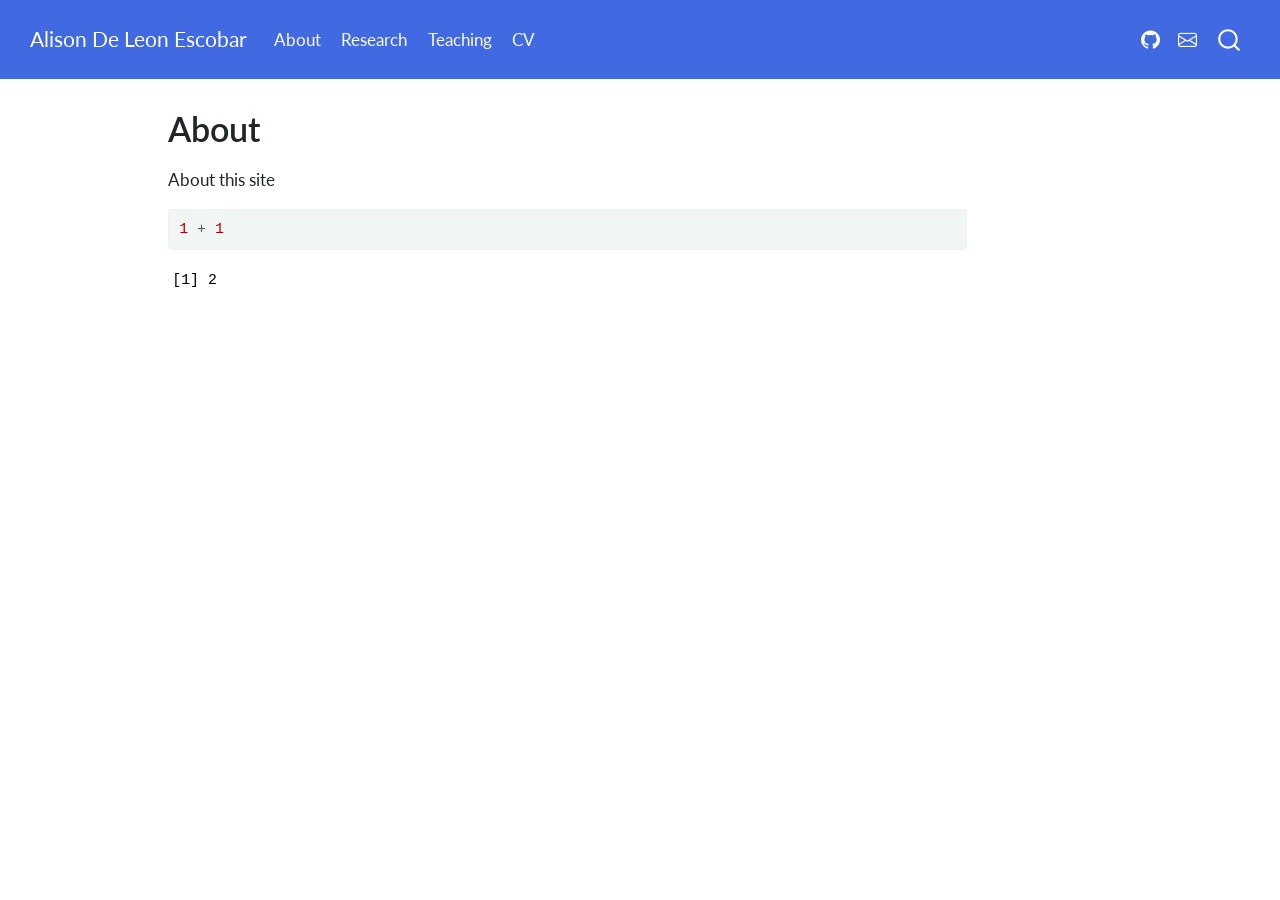
==== docs/about.html @ 729bb200 "Initial commit" ====
<!DOCTYPE html>
<html xmlns="http://www.w3.org/1999/xhtml" lang="en" xml:lang="en"><head>

<meta charset="utf-8">
<meta name="generator" content="quarto-1.9.37">

<meta name="viewport" content="width=device-width, initial-scale=1.0, user-scalable=yes">


<title>About – Alison De Leon Escobar</title>
<style>
/* Default styles provided by pandoc.
** See https://pandoc.org/MANUAL.html#variables-for-html for config info.
*/
code{white-space: pre-wrap;}
span.smallcaps{font-variant: small-caps;}
div.columns{display: flex; gap: min(4vw, 1.5em);}
div.column{flex: auto; overflow-x: auto;}
div.hanging-indent{margin-left: 1.5em; text-indent: -1.5em;}
ul.task-list{list-style: none;}
ul.task-list li input[type="checkbox"] {
  width: 0.8em;
  margin: 0 0.8em 0.2em -1em; /* quarto-specific, see https://github.com/quarto-dev/quarto-cli/issues/4556 */ 
  vertical-align: middle;
}
/* CSS for syntax highlighting */
html { -webkit-text-size-adjust: 100%; }
pre > code.sourceCode { white-space: pre; position: relative; }
pre > code.sourceCode > span { display: inline-block; line-height: 1.25; }
pre > code.sourceCode > span:empty { height: 1.2em; }
.sourceCode { overflow: visible; }
code.sourceCode > span { color: inherit; text-decoration: inherit; }
div.sourceCode { margin: 1em 0; }
pre.sourceCode { margin: 0; }
@media screen {
div.sourceCode { overflow: auto; }
}
@media print {
pre > code.sourceCode { white-space: pre-wrap; }
pre > code.sourceCode > span { text-indent: -5em; padding-left: 5em; }
}
pre.numberSource code
  { counter-reset: source-line 0; }
pre.numberSource code > span
  { position: relative; left: -4em; counter-increment: source-line; }
pre.numberSource code > span > a:first-child::before
  { content: counter(source-line);
    position: relative; left: -1em; text-align: right; vertical-align: baseline;
    border: none; display: inline-block;
    -webkit-touch-callout: none; -webkit-user-select: none;
    -khtml-user-select: none; -moz-user-select: none;
    -ms-user-select: none; user-select: none;
    padding: 0 4px; width: 4em;
  }
pre.numberSource { margin-left: 3em;  padding-left: 4px; }
div.sourceCode
  {   }
@media screen {
pre > code.sourceCode > span > a:first-child::before { text-decoration: underline; }
}
</style>


<script src="site_libs/quarto-nav/quarto-nav.js"></script>
<script src="site_libs/quarto-nav/headroom.min.js"></script>
<script src="site_libs/clipboard/clipboard.min.js"></script>
<script src="site_libs/quarto-search/autocomplete.umd.js"></script>
<script src="site_libs/quarto-search/fuse.min.js"></script>
<script src="site_libs/quarto-search/quarto-search.js"></script>
<meta name="quarto:offset" content="./">
<script src="site_libs/quarto-html/quarto.js" type="module"></script>
<script src="site_libs/quarto-html/tabsets/tabsets.js" type="module"></script>
<script src="site_libs/quarto-html/popper.min.js"></script>
<script src="site_libs/quarto-html/tippy.umd.min.js"></script>
<script src="site_libs/quarto-html/anchor.min.js"></script>
<link href="site_libs/quarto-html/tippy.css" rel="stylesheet">
<link href="site_libs/quarto-html/quarto-syntax-highlighting-7f8f88aac4f3542376d5c11b86a4c14d.css" rel="stylesheet" id="quarto-text-highlighting-styles">
<script src="site_libs/bootstrap/bootstrap.min.js"></script>
<link href="site_libs/bootstrap/bootstrap-icons.css" rel="stylesheet">
<link href="site_libs/bootstrap/bootstrap-418b5c18e1164fed7e8ae5780cc94d26.min.css" rel="stylesheet" append-hash="true" id="quarto-bootstrap" data-mode="light">
<script id="quarto-search-options" type="application/json">{
  "location": "navbar",
  "copy-button": false,
  "collapse-after": 3,
  "panel-placement": "end",
  "type": "overlay",
  "limit": 50,
  "keyboard-shortcut": [
    "f",
    "/",
    "s"
  ],
  "show-item-context": false,
  "language": {
    "search-no-results-text": "No results",
    "search-matching-documents-text": "matching documents",
    "search-copy-link-title": "Copy link to search",
    "search-hide-matches-text": "Hide additional matches",
    "search-more-match-text": "more match in this document",
    "search-more-matches-text": "more matches in this document",
    "search-clear-button-title": "Clear",
    "search-text-placeholder": "",
    "search-detached-cancel-button-title": "Cancel",
    "search-submit-button-title": "Submit",
    "search-label": "Search"
  }
}</script>


</head>

<body class="nav-fixed quarto-light">

<div id="quarto-search-results"></div>
  <header id="quarto-header" class="headroom fixed-top">
    <nav class="navbar navbar-expand-lg " data-bs-theme="dark">
      <div class="navbar-container container-fluid">
      <div class="navbar-brand-container mx-auto">
    <a class="navbar-brand" href="./index.html">
    <span class="navbar-title">Alison De Leon Escobar</span>
    </a>
  </div>
            <div id="quarto-search" class="" title="Search"></div>
          <button class="navbar-toggler" type="button" data-bs-toggle="collapse" data-bs-target="#navbarCollapse" aria-controls="navbarCollapse" role="menu" aria-expanded="false" aria-label="Toggle navigation" onclick="if (window.quartoToggleHeadroom) { window.quartoToggleHeadroom(); }">
  <span class="navbar-toggler-icon"></span>
</button>
          <div class="collapse navbar-collapse" id="navbarCollapse">
            <ul class="navbar-nav navbar-nav-scroll me-auto">
  <li class="nav-item">
    <a class="nav-link" href="./index.html"> 
<span class="menu-text">About</span></a>
  </li>  
  <li class="nav-item">
    <a class="nav-link" href="./research.html"> 
<span class="menu-text">Research</span></a>
  </li>  
  <li class="nav-item">
    <a class="nav-link" href="./teaching.qmd"> 
<span class="menu-text">Teaching</span></a>
  </li>  
  <li class="nav-item">
    <a class="nav-link" href="./cv.qmd"> 
<span class="menu-text">CV</span></a>
  </li>  
</ul>
            <ul class="navbar-nav navbar-nav-scroll ms-auto">
  <li class="nav-item compact">
    <a class="nav-link" href="https://github.com/alisondeleon"> <i class="bi bi-github" role="img">
</i> 
<span class="menu-text"></span></a>
  </li>  
  <li class="nav-item compact">
    <a class="nav-link" href="mailto:adeleonescobar@fordham.edu"> <i class="bi bi-envelope" role="img">
</i> 
<span class="menu-text"></span></a>
  </li>  
</ul>
          </div> <!-- /navcollapse -->
            <div class="quarto-navbar-tools">
</div>
      </div> <!-- /container-fluid -->
    </nav>
</header>
<!-- content -->
<div id="quarto-content" class="quarto-container page-columns page-rows-contents page-layout-article page-navbar">
<!-- sidebar -->
<!-- margin-sidebar -->
    <div id="quarto-margin-sidebar" class="sidebar margin-sidebar zindex-bottom">
        
    </div>
<!-- main -->
<main class="content" id="quarto-document-content">

<header id="title-block-header" class="quarto-title-block default">
<div class="quarto-title">
<h1 class="title">About</h1>
</div>



<div class="quarto-title-meta">

    
  
    
  </div>
  


</header>


<p>About this site</p>
<div class="cell">
<div class="code-copy-outer-scaffold"><div class="sourceCode cell-code" id="cb1"><pre class="sourceCode r code-with-copy"><code class="sourceCode r"><span id="cb1-1"><a href="#cb1-1" aria-hidden="true" tabindex="-1"></a><span class="dv">1</span> <span class="sc">+</span> <span class="dv">1</span></span></code></pre></div><button title="Copy to Clipboard" class="code-copy-button"><i class="bi"></i></button></div>
<div class="cell-output cell-output-stdout">
<pre><code>[1] 2</code></pre>
</div>
</div>



</main> <!-- /main -->
<script id="quarto-html-after-body" type="application/javascript">
  window.document.addEventListener("DOMContentLoaded", function (event) {
    const icon = "";
    const anchorJS = new window.AnchorJS();
    anchorJS.options = {
      placement: 'right',
      icon: icon
    };
    anchorJS.add('.anchored');
    const isCodeAnnotation = (el) => {
      for (const clz of el.classList) {
        if (clz.startsWith('code-annotation-')) {                     
          return true;
        }
      }
      return false;
    }
    const onCopySuccess = function(e) {
      // button target
      const button = e.trigger;
      // don't keep focus
      button.blur();
      // flash "checked"
      button.classList.add('code-copy-button-checked');
      var currentTitle = button.getAttribute("title");
      button.setAttribute("title", "Copied!");
      let tooltip;
      if (window.bootstrap) {
        button.setAttribute("data-bs-toggle", "tooltip");
        button.setAttribute("data-bs-placement", "left");
        button.setAttribute("data-bs-title", "Copied!");
        tooltip = new bootstrap.Tooltip(button, 
          { trigger: "manual", 
            customClass: "code-copy-button-tooltip",
            offset: [0, -8]});
        tooltip.show();    
      }
      setTimeout(function() {
        if (tooltip) {
          tooltip.hide();
          button.removeAttribute("data-bs-title");
          button.removeAttribute("data-bs-toggle");
          button.removeAttribute("data-bs-placement");
        }
        button.setAttribute("title", currentTitle);
        button.classList.remove('code-copy-button-checked');
      }, 1000);
      // clear code selection
      e.clearSelection();
    }
    const getTextToCopy = function(trigger) {
      const outerScaffold = trigger.parentElement.cloneNode(true);
      const codeEl = outerScaffold.querySelector('code');
      for (const childEl of codeEl.children) {
        if (isCodeAnnotation(childEl)) {
          childEl.remove();
        }
      }
      return codeEl.innerText;
    }
    const clipboard = new window.ClipboardJS('.code-copy-button:not([data-in-quarto-modal])', {
      text: getTextToCopy
    });
    clipboard.on('success', onCopySuccess);
    if (window.document.getElementById('quarto-embedded-source-code-modal')) {
      const clipboardModal = new window.ClipboardJS('.code-copy-button[data-in-quarto-modal]', {
        text: getTextToCopy,
        container: window.document.getElementById('quarto-embedded-source-code-modal')
      });
      clipboardModal.on('success', onCopySuccess);
    }
      var localhostRegex = new RegExp(/^(?:http|https):\/\/localhost\:?[0-9]*\//);
      var mailtoRegex = new RegExp(/^mailto:/);
        var filterRegex = new RegExp('/' + window.location.host + '/');
      var isInternal = (href) => {
          return filterRegex.test(href) || localhostRegex.test(href) || mailtoRegex.test(href);
      }
      // Inspect non-navigation links and adorn them if external
     var links = window.document.querySelectorAll('a[href]:not(.nav-link):not(.navbar-brand):not(.toc-action):not(.sidebar-link):not(.sidebar-item-toggle):not(.pagination-link):not(.no-external):not([aria-hidden]):not(.dropdown-item):not(.quarto-navigation-tool):not(.about-link)');
      for (var i=0; i<links.length; i++) {
        const link = links[i];
        if (!isInternal(link.href)) {
          // undo the damage that might have been done by quarto-nav.js in the case of
          // links that we want to consider external
          if (link.dataset.originalHref !== undefined) {
            link.href = link.dataset.originalHref;
          }
        }
      }
    function tippyHover(el, contentFn, onTriggerFn, onUntriggerFn) {
      const config = {
        allowHTML: true,
        maxWidth: 500,
        delay: 100,
        arrow: false,
        appendTo: function(el) {
            return el.parentElement;
        },
        interactive: true,
        interactiveBorder: 10,
        theme: 'quarto',
        placement: 'bottom-start',
      };
      if (contentFn) {
        config.content = contentFn;
      }
      if (onTriggerFn) {
        config.onTrigger = onTriggerFn;
      }
      if (onUntriggerFn) {
        config.onUntrigger = onUntriggerFn;
      }
      window.tippy(el, config); 
    }
    const noterefs = window.document.querySelectorAll('a[role="doc-noteref"]');
    for (var i=0; i<noterefs.length; i++) {
      const ref = noterefs[i];
      tippyHover(ref, function() {
        // use id or data attribute instead here
        let href = ref.getAttribute('data-footnote-href') || ref.getAttribute('href');
        try { href = new URL(href).hash; } catch {}
        const id = href.replace(/^#\/?/, "");
        const note = window.document.getElementById(id);
        if (note) {
          return note.innerHTML;
        } else {
          return "";
        }
      });
    }
    const xrefs = window.document.querySelectorAll('a.quarto-xref');
    const processXRef = (id, note) => {
      // Strip column container classes
      const stripColumnClz = (el) => {
        el.classList.remove("page-full", "page-columns");
        if (el.children) {
          for (const child of el.children) {
            stripColumnClz(child);
          }
        }
      }
      stripColumnClz(note)
      if (id === null || id.startsWith('sec-')) {
        // Special case sections, only their first couple elements
        const container = document.createElement("div");
        if (note.children && note.children.length > 2) {
          container.appendChild(note.children[0].cloneNode(true));
          for (let i = 1; i < note.children.length; i++) {
            const child = note.children[i];
            if (child.tagName === "P" && child.innerText === "") {
              continue;
            } else {
              container.appendChild(child.cloneNode(true));
              break;
            }
          }
          if (window.Quarto?.typesetMath) {
            window.Quarto.typesetMath(container);
          }
          return container.innerHTML
        } else {
          if (window.Quarto?.typesetMath) {
            window.Quarto.typesetMath(note);
          }
          return note.innerHTML;
        }
      } else {
        // Remove any anchor links if they are present
        const anchorLink = note.querySelector('a.anchorjs-link');
        if (anchorLink) {
          anchorLink.remove();
        }
        if (window.Quarto?.typesetMath) {
          window.Quarto.typesetMath(note);
        }
        if (note.classList.contains("callout")) {
          return note.outerHTML;
        } else {
          return note.innerHTML;
        }
      }
    }
    for (var i=0; i<xrefs.length; i++) {
      const xref = xrefs[i];
      tippyHover(xref, undefined, function(instance) {
        instance.disable();
        let url = xref.getAttribute('href');
        let hash = undefined; 
        if (url.startsWith('#')) {
          hash = url;
        } else {
          try { hash = new URL(url).hash; } catch {}
        }
        if (hash) {
          const id = hash.replace(/^#\/?/, "");
          const note = window.document.getElementById(id);
          if (note !== null) {
            try {
              const html = processXRef(id, note.cloneNode(true));
              instance.setContent(html);
            } finally {
              instance.enable();
              instance.show();
            }
          } else {
            // See if we can fetch this
            fetch(url.split('#')[0])
            .then(res => res.text())
            .then(html => {
              const parser = new DOMParser();
              const htmlDoc = parser.parseFromString(html, "text/html");
              const note = htmlDoc.getElementById(id);
              if (note !== null) {
                const html = processXRef(id, note);
                instance.setContent(html);
              } 
            }).finally(() => {
              instance.enable();
              instance.show();
            });
          }
        } else {
          // See if we can fetch a full url (with no hash to target)
          // This is a special case and we should probably do some content thinning / targeting
          fetch(url)
          .then(res => res.text())
          .then(html => {
            const parser = new DOMParser();
            const htmlDoc = parser.parseFromString(html, "text/html");
            const note = htmlDoc.querySelector('main.content');
            if (note !== null) {
              // This should only happen for chapter cross references
              // (since there is no id in the URL)
              // remove the first header
              if (note.children.length > 0 && note.children[0].tagName === "HEADER") {
                note.children[0].remove();
              }
              const html = processXRef(null, note);
              instance.setContent(html);
            } 
          }).finally(() => {
            instance.enable();
            instance.show();
          });
        }
      }, function(instance) {
      });
    }
        let selectedAnnoteEl;
        const selectorForAnnotation = ( cell, annotation) => {
          let cellAttr = 'data-code-cell="' + cell + '"';
          let lineAttr = 'data-code-annotation="' +  annotation + '"';
          const selector = 'span[' + cellAttr + '][' + lineAttr + ']';
          return selector;
        }
        const selectCodeLines = (annoteEl) => {
          const doc = window.document;
          const targetCell = annoteEl.getAttribute("data-target-cell");
          const targetAnnotation = annoteEl.getAttribute("data-target-annotation");
          const annoteSpan = window.document.querySelector(selectorForAnnotation(targetCell, targetAnnotation));
          const lines = annoteSpan.getAttribute("data-code-lines").split(",");
          const lineIds = lines.map((line) => {
            return targetCell + "-" + line;
          })
          let top = null;
          let height = null;
          let parent = null;
          if (lineIds.length > 0) {
              //compute the position of the single el (top and bottom and make a div)
              const el = window.document.getElementById(lineIds[0]);
              top = el.offsetTop;
              height = el.offsetHeight;
              parent = el.parentElement.parentElement;
            if (lineIds.length > 1) {
              const lastEl = window.document.getElementById(lineIds[lineIds.length - 1]);
              const bottom = lastEl.offsetTop + lastEl.offsetHeight;
              height = bottom - top;
            }
            if (top !== null && height !== null && parent !== null) {
              // cook up a div (if necessary) and position it 
              let div = window.document.getElementById("code-annotation-line-highlight");
              if (div === null) {
                div = window.document.createElement("div");
                div.setAttribute("id", "code-annotation-line-highlight");
                div.style.position = 'absolute';
                parent.appendChild(div);
              }
              div.style.top = top - 2 + "px";
              div.style.height = height + 4 + "px";
              div.style.left = 0;
              let gutterDiv = window.document.getElementById("code-annotation-line-highlight-gutter");
              if (gutterDiv === null) {
                gutterDiv = window.document.createElement("div");
                gutterDiv.setAttribute("id", "code-annotation-line-highlight-gutter");
                gutterDiv.style.position = 'absolute';
                const codeCell = window.document.getElementById(targetCell);
                const gutter = codeCell.querySelector('.code-annotation-gutter');
                gutter.appendChild(gutterDiv);
              }
              gutterDiv.style.top = top - 2 + "px";
              gutterDiv.style.height = height + 4 + "px";
            }
            selectedAnnoteEl = annoteEl;
          }
        };
        const unselectCodeLines = () => {
          const elementsIds = ["code-annotation-line-highlight", "code-annotation-line-highlight-gutter"];
          elementsIds.forEach((elId) => {
            const div = window.document.getElementById(elId);
            if (div) {
              div.remove();
            }
          });
          selectedAnnoteEl = undefined;
        };
          // Handle positioning of the toggle
      window.addEventListener(
        "resize",
        throttle(() => {
          elRect = undefined;
          if (selectedAnnoteEl) {
            selectCodeLines(selectedAnnoteEl);
          }
        }, 10)
      );
      function throttle(fn, ms) {
      let throttle = false;
      let timer;
        return (...args) => {
          if(!throttle) { // first call gets through
              fn.apply(this, args);
              throttle = true;
          } else { // all the others get throttled
              if(timer) clearTimeout(timer); // cancel #2
              timer = setTimeout(() => {
                fn.apply(this, args);
                timer = throttle = false;
              }, ms);
          }
        };
      }
        // Attach click handler to the DT
        const annoteDls = window.document.querySelectorAll('dt[data-target-cell]');
        for (const annoteDlNode of annoteDls) {
          annoteDlNode.addEventListener('click', (event) => {
            const clickedEl = event.target;
            if (clickedEl !== selectedAnnoteEl) {
              unselectCodeLines();
              const activeEl = window.document.querySelector('dt[data-target-cell].code-annotation-active');
              if (activeEl) {
                activeEl.classList.remove('code-annotation-active');
              }
              selectCodeLines(clickedEl);
              clickedEl.classList.add('code-annotation-active');
            } else {
              // Unselect the line
              unselectCodeLines();
              clickedEl.classList.remove('code-annotation-active');
            }
          });
        }
    const findCites = (el) => {
      const parentEl = el.parentElement;
      if (parentEl) {
        const cites = parentEl.dataset.cites;
        if (cites) {
          return {
            el,
            cites: cites.split(' ')
          };
        } else {
          return findCites(el.parentElement)
        }
      } else {
        return undefined;
      }
    };
    var bibliorefs = window.document.querySelectorAll('a[role="doc-biblioref"]');
    for (var i=0; i<bibliorefs.length; i++) {
      const ref = bibliorefs[i];
      const citeInfo = findCites(ref);
      if (citeInfo) {
        tippyHover(citeInfo.el, function() {
          var popup = window.document.createElement('div');
          citeInfo.cites.forEach(function(cite) {
            var citeDiv = window.document.createElement('div');
            citeDiv.classList.add('hanging-indent');
            citeDiv.classList.add('csl-entry');
            var biblioDiv = window.document.getElementById('ref-' + cite);
            if (biblioDiv) {
              citeDiv.innerHTML = biblioDiv.innerHTML;
            }
            popup.appendChild(citeDiv);
          });
          return popup.innerHTML;
        });
      }
    }
  });
  </script>
</div> <!-- /content -->




</body></html>
---- docs/site_libs/quarto-html/tippy.css ----
.tippy-box[data-animation=fade][data-state=hidden]{opacity:0}[data-tippy-root]{max-width:calc(100vw - 10px)}.tippy-box{position:relative;background-color:#333;color:#fff;border-radius:4px;font-size:14px;line-height:1.4;white-space:normal;outline:0;transition-property:transform,visibility,opacity}.tippy-box[data-placement^=top]>.tippy-arrow{bottom:0}.tippy-box[data-placement^=top]>.tippy-arrow:before{bottom:-7px;left:0;border-width:8px 8px 0;border-top-color:initial;transform-origin:center top}.tippy-box[data-placement^=bottom]>.tippy-arrow{top:0}.tippy-box[data-placement^=bottom]>.tippy-arrow:before{top:-7px;left:0;border-width:0 8px 8px;border-bottom-color:initial;transform-origin:center bottom}.tippy-box[data-placement^=left]>.tippy-arrow{right:0}.tippy-box[data-placement^=left]>.tippy-arrow:before{border-width:8px 0 8px 8px;border-left-color:initial;right:-7px;transform-origin:center left}.tippy-box[data-placement^=right]>.tippy-arrow{left:0}.tippy-box[data-placement^=right]>.tippy-arrow:before{left:-7px;border-width:8px 8px 8px 0;border-right-color:initial;transform-origin:center right}.tippy-box[data-inertia][data-state=visible]{transition-timing-function:cubic-bezier(.54,1.5,.38,1.11)}.tippy-arrow{width:16px;height:16px;color:#333}.tippy-arrow:before{content:"";position:absolute;border-color:transparent;border-style:solid}.tippy-content{position:relative;padding:5px 9px;z-index:1}
---- docs/site_libs/quarto-html/quarto-syntax-highlighting-7f8f88aac4f3542376d5c11b86a4c14d.css ----
/* quarto syntax highlight colors */
:root {
  --quarto-hl-ot-color: #003B4F;
  --quarto-hl-at-color: #657422;
  --quarto-hl-ss-color: #20794D;
  --quarto-hl-an-color: #5E5E5E;
  --quarto-hl-fu-color: #4758AB;
  --quarto-hl-st-color: #20794D;
  --quarto-hl-cf-color: #003B4F;
  --quarto-hl-op-color: #5E5E5E;
  --quarto-hl-er-color: #AD0000;
  --quarto-hl-bn-color: #AD0000;
  --quarto-hl-al-color: #AD0000;
  --quarto-hl-va-color: #111111;
  --quarto-hl-bu-color: inherit;
  --quarto-hl-ex-color: inherit;
  --quarto-hl-pp-color: #AD0000;
  --quarto-hl-in-color: #5E5E5E;
  --quarto-hl-vs-color: #20794D;
  --quarto-hl-wa-color: #5E5E5E;
  --quarto-hl-do-color: #5E5E5E;
  --quarto-hl-im-color: #00769E;
  --quarto-hl-ch-color: #20794D;
  --quarto-hl-dt-color: #AD0000;
  --quarto-hl-fl-color: #AD0000;
  --quarto-hl-co-color: #5E5E5E;
  --quarto-hl-cv-color: #5E5E5E;
  --quarto-hl-cn-color: #8f5902;
  --quarto-hl-sc-color: #5E5E5E;
  --quarto-hl-dv-color: #AD0000;
  --quarto-hl-kw-color: #003B4F;
}

/* other quarto variables */
:root {
  --quarto-font-monospace: SFMono-Regular, Menlo, Monaco, Consolas, "Liberation Mono", "Courier New", monospace;
}

/* syntax highlight based on Pandoc's rules */
pre > code.sourceCode > span {
  color: #003B4F;
}

code.sourceCode > span {
  color: #003B4F;
}

div.sourceCode,
div.sourceCode pre.sourceCode {
  color: #003B4F;
}

/* Normal */
code span {
  color: #003B4F;
}

/* Alert */
code span.al {
  color: #AD0000;
  font-style: inherit;
}

/* Annotation */
code span.an {
  color: #5E5E5E;
  font-style: inherit;
}

/* Attribute */
code span.at {
  color: #657422;
  font-style: inherit;
}

/* BaseN */
code span.bn {
  color: #AD0000;
  font-style: inherit;
}

/* BuiltIn */
code span.bu {
  font-style: inherit;
}

/* ControlFlow */
code span.cf {
  color: #003B4F;
  font-weight: bold;
  font-style: inherit;
}

/* Char */
code span.ch {
  color: #20794D;
  font-style: inherit;
}

/* Constant */
code span.cn {
  color: #8f5902;
  font-style: inherit;
}

/* Comment */
code span.co {
  color: #5E5E5E;
  font-style: inherit;
}

/* CommentVar */
code span.cv {
  color: #5E5E5E;
  font-style: italic;
}

/* Documentation */
code span.do {
  color: #5E5E5E;
  font-style: italic;
}

/* DataType */
code span.dt {
  color: #AD0000;
  font-style: inherit;
}

/* DecVal */
code span.dv {
  color: #AD0000;
  font-style: inherit;
}

/* Error */
code span.er {
  color: #AD0000;
  font-style: inherit;
}

/* Extension */
code span.ex {
  font-style: inherit;
}

/* Float */
code span.fl {
  color: #AD0000;
  font-style: inherit;
}

/* Function */
code span.fu {
  color: #4758AB;
  font-style: inherit;
}

/* Import */
code span.im {
  color: #00769E;
  font-style: inherit;
}

/* Information */
code span.in {
  color: #5E5E5E;
  font-style: inherit;
}

/* Keyword */
code span.kw {
  color: #003B4F;
  font-weight: bold;
  font-style: inherit;
}

/* Operator */
code span.op {
  color: #5E5E5E;
  font-style: inherit;
}

/* Other */
code span.ot {
  color: #003B4F;
  font-style: inherit;
}

/* Preprocessor */
code span.pp {
  color: #AD0000;
  font-style: inherit;
}

/* SpecialChar */
code span.sc {
  color: #5E5E5E;
  font-style: inherit;
}

/* SpecialString */
code span.ss {
  color: #20794D;
  font-style: inherit;
}

/* String */
code span.st {
  color: #20794D;
  font-style: inherit;
}

/* Variable */
code span.va {
  color: #111111;
  font-style: inherit;
}

/* VerbatimString */
code span.vs {
  color: #20794D;
  font-style: inherit;
}

/* Warning */
code span.wa {
  color: #5E5E5E;
  font-style: italic;
}

.prevent-inlining {
  content: "</";
}

/*# sourceMappingURL=789ad8cd35626ba772517505b42a116e.css.map */
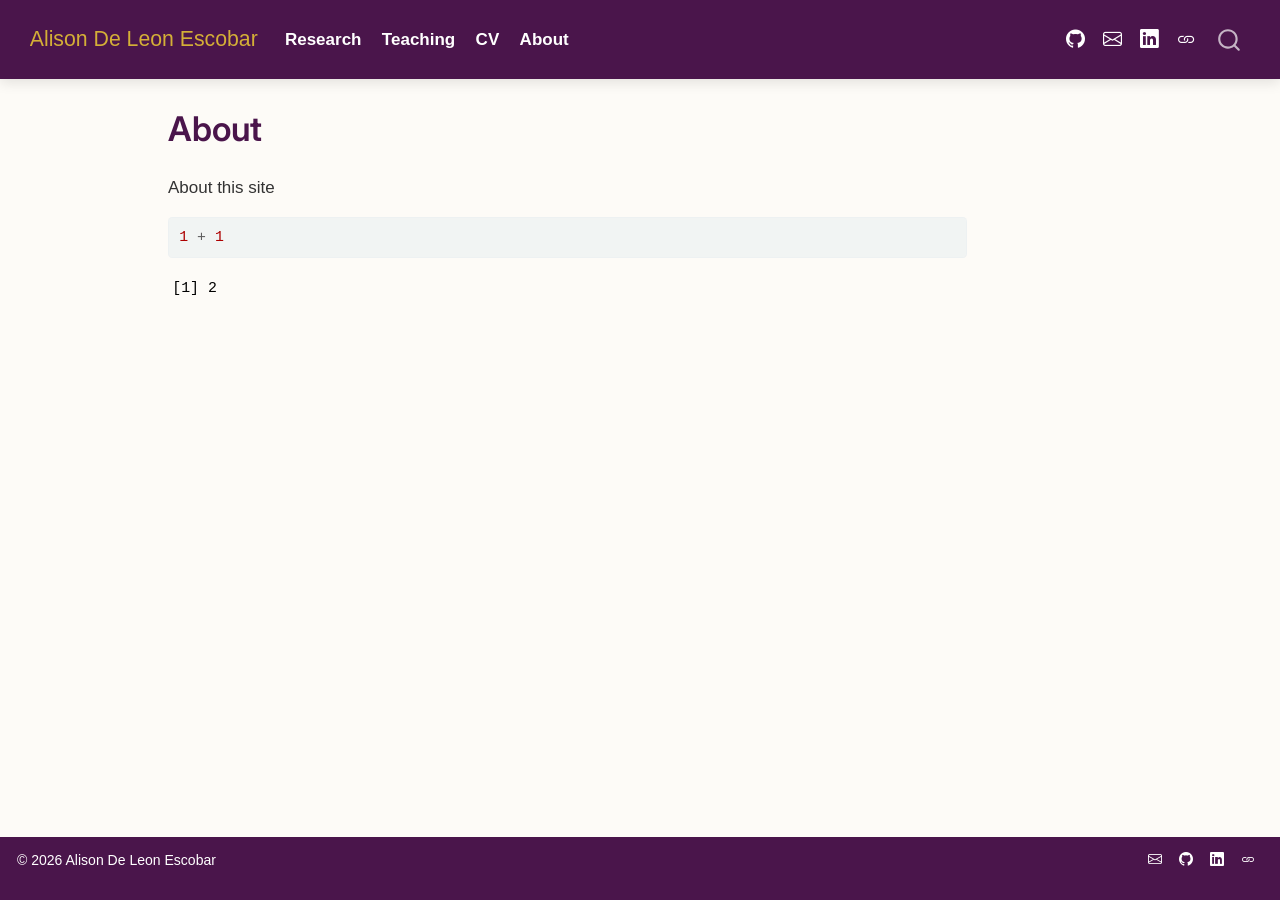
==== commit c23188f3: "updated remaining footers" ====
--- a/docs/about.html
+++ b/docs/about.html
@@ -77,7 +77,7 @@
 <link href="site_libs/quarto-html/quarto-syntax-highlighting-7f8f88aac4f3542376d5c11b86a4c14d.css" rel="stylesheet" id="quarto-text-highlighting-styles">
 <script src="site_libs/bootstrap/bootstrap.min.js"></script>
 <link href="site_libs/bootstrap/bootstrap-icons.css" rel="stylesheet">
-<link href="site_libs/bootstrap/bootstrap-418b5c18e1164fed7e8ae5780cc94d26.min.css" rel="stylesheet" append-hash="true" id="quarto-bootstrap" data-mode="light">
+<link href="site_libs/bootstrap/bootstrap-c44015715e8faa9df336eb2a12022e12.min.css" rel="stylesheet" append-hash="true" id="quarto-bootstrap" data-mode="light">
 <script id="quarto-search-options" type="application/json">{
   "location": "navbar",
   "copy-button": false,
@@ -127,20 +127,20 @@
           <div class="collapse navbar-collapse" id="navbarCollapse">
             <ul class="navbar-nav navbar-nav-scroll me-auto">
   <li class="nav-item">
+    <a class="nav-link" href="./research.html"> 
+<span class="menu-text">Research</span></a>
+  </li>  
+  <li class="nav-item">
+    <a class="nav-link" href="./teaching.html"> 
+<span class="menu-text">Teaching</span></a>
+  </li>  
+  <li class="nav-item">
+    <a class="nav-link" href="./cv.html"> 
+<span class="menu-text">CV</span></a>
+  </li>  
+  <li class="nav-item">
     <a class="nav-link" href="./index.html"> 
 <span class="menu-text">About</span></a>
-  </li>  
-  <li class="nav-item">
-    <a class="nav-link" href="./research.html"> 
-<span class="menu-text">Research</span></a>
-  </li>  
-  <li class="nav-item">
-    <a class="nav-link" href="./teaching.qmd"> 
-<span class="menu-text">Teaching</span></a>
-  </li>  
-  <li class="nav-item">
-    <a class="nav-link" href="./cv.qmd"> 
-<span class="menu-text">CV</span></a>
   </li>  
 </ul>
             <ul class="navbar-nav navbar-nav-scroll ms-auto">
@@ -151,6 +151,16 @@
   </li>  
   <li class="nav-item compact">
     <a class="nav-link" href="mailto:adeleonescobar@fordham.edu"> <i class="bi bi-envelope" role="img">
+</i> 
+<span class="menu-text"></span></a>
+  </li>  
+  <li class="nav-item compact">
+    <a class="nav-link" href="https://linkedin.com/in/alison-de-leon"> <i class="bi bi-linkedin" role="img">
+</i> 
+<span class="menu-text"></span></a>
+  </li>  
+  <li class="nav-item compact">
+    <a class="nav-link" href="https://linktr.ee/adeleonescobar"> <i class="bi bi-link" role="img">
 </i> 
 <span class="menu-text"></span></a>
   </li>  
@@ -602,6 +612,44 @@
   });
   </script>
 </div> <!-- /content -->
+<footer class="footer">
+  <div class="nav-footer">
+    <div class="nav-footer-left">
+<p>© 2026 Alison De Leon Escobar</p>
+</div>   
+    <div class="nav-footer-center">
+      &nbsp;
+    </div>
+    <div class="nav-footer-right">
+      <ul class="footer-items list-unstyled">
+    <li class="nav-item compact">
+    <a class="nav-link" href="mailto:adeleonescobar@fordham.edu">
+      <i class="bi bi-envelope" role="img">
+</i> 
+    </a>
+  </li>  
+    <li class="nav-item compact">
+    <a class="nav-link" href="https://github.com/alisondeleon">
+      <i class="bi bi-github" role="img">
+</i> 
+    </a>
+  </li>  
+    <li class="nav-item compact">
+    <a class="nav-link" href="https://linkedin.com/in/alison-de-leon">
+      <i class="bi bi-linkedin" role="img">
+</i> 
+    </a>
+  </li>  
+    <li class="nav-item compact">
+    <a class="nav-link" href="https://linktr.ee/adeleonescobar">
+      <i class="bi bi-link" role="img">
+</i> 
+    </a>
+  </li>  
+</ul>
+    </div>
+  </div>
+</footer>
 
 
 
